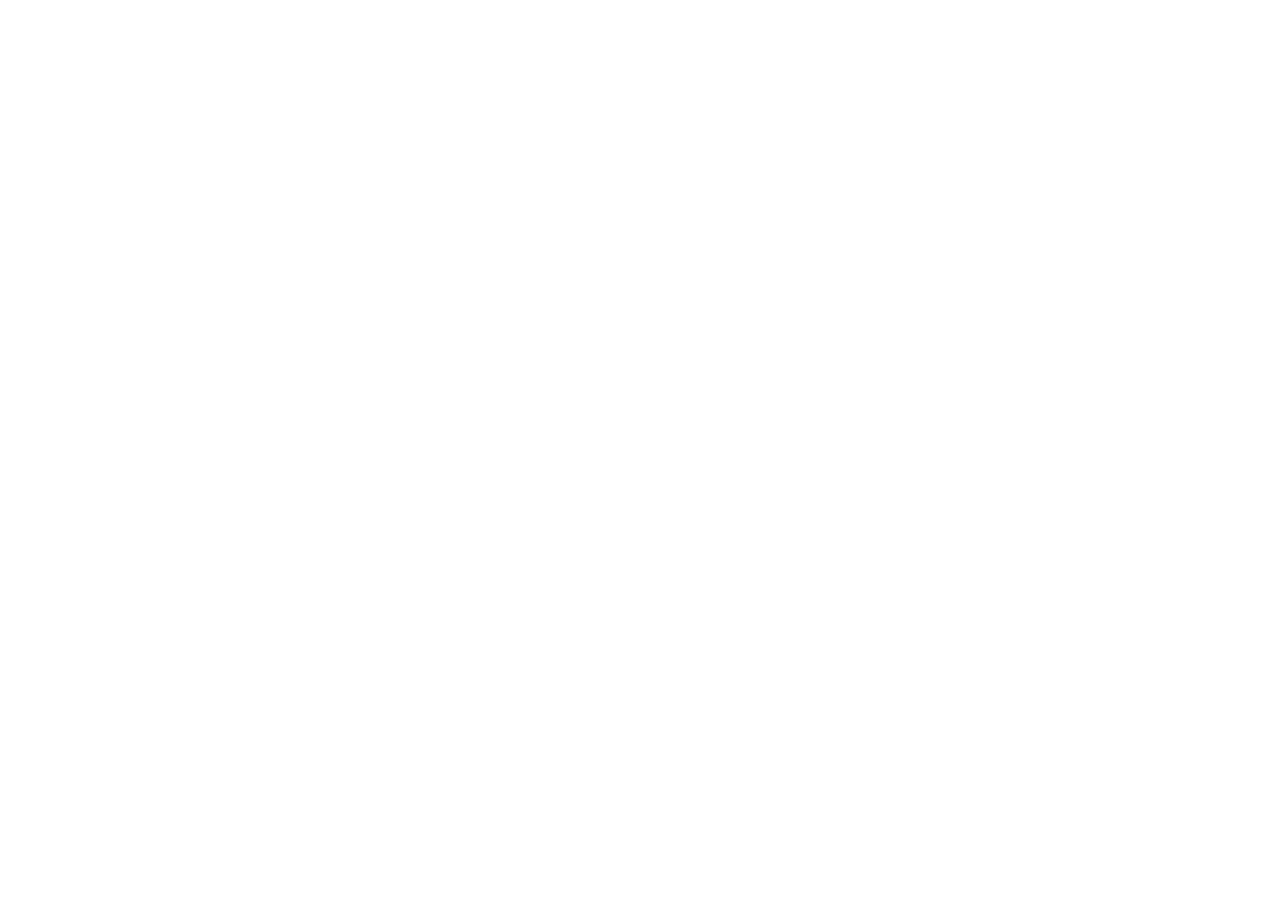
==== index.html @ bb166e1f "Criei a pagina principal" ====
<!DOCTYPE html>
<html lang="pt-br">
<head>
    <meta charset="UTF-8">
    <meta http-equiv="X-UA-Compatible" content="IE=edge">
    <meta name="viewport" content="width=device-width, initial-scale=1.0">
    <link rel="shortcut icon" href="favicon.ico" type="image/x-icon">
    <title>Projeto Redes Socias</title>
</head>
<body>
   
</body>
</html>
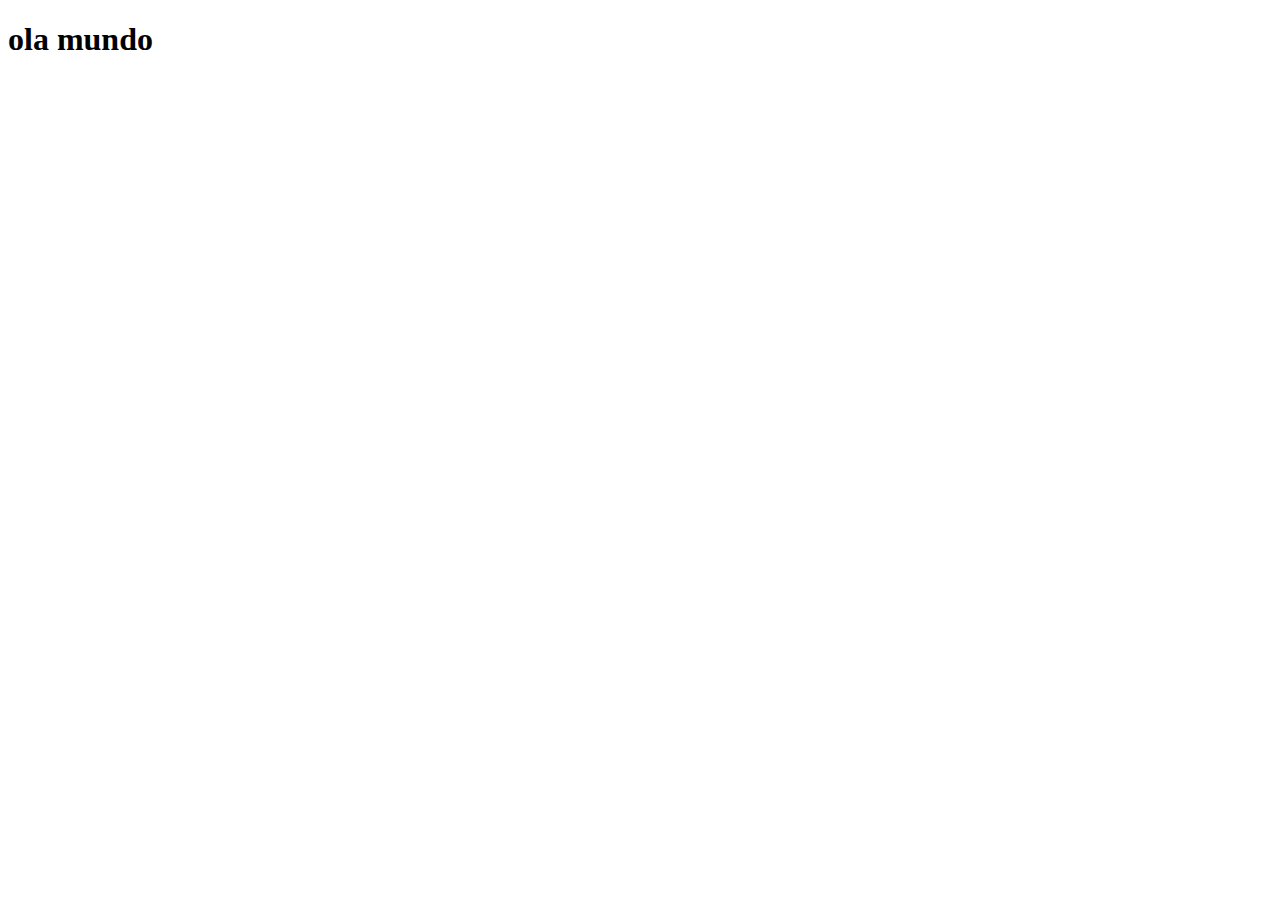
==== commit 9ad88fa3: "Update index.html" ====
--- a/index.html
+++ b/index.html
@@ -8,6 +8,6 @@
     <title>Projeto Redes Socias</title>
 </head>
 <body>
-   
+   <h1>ola mundo</h1>
 </body>
 </html>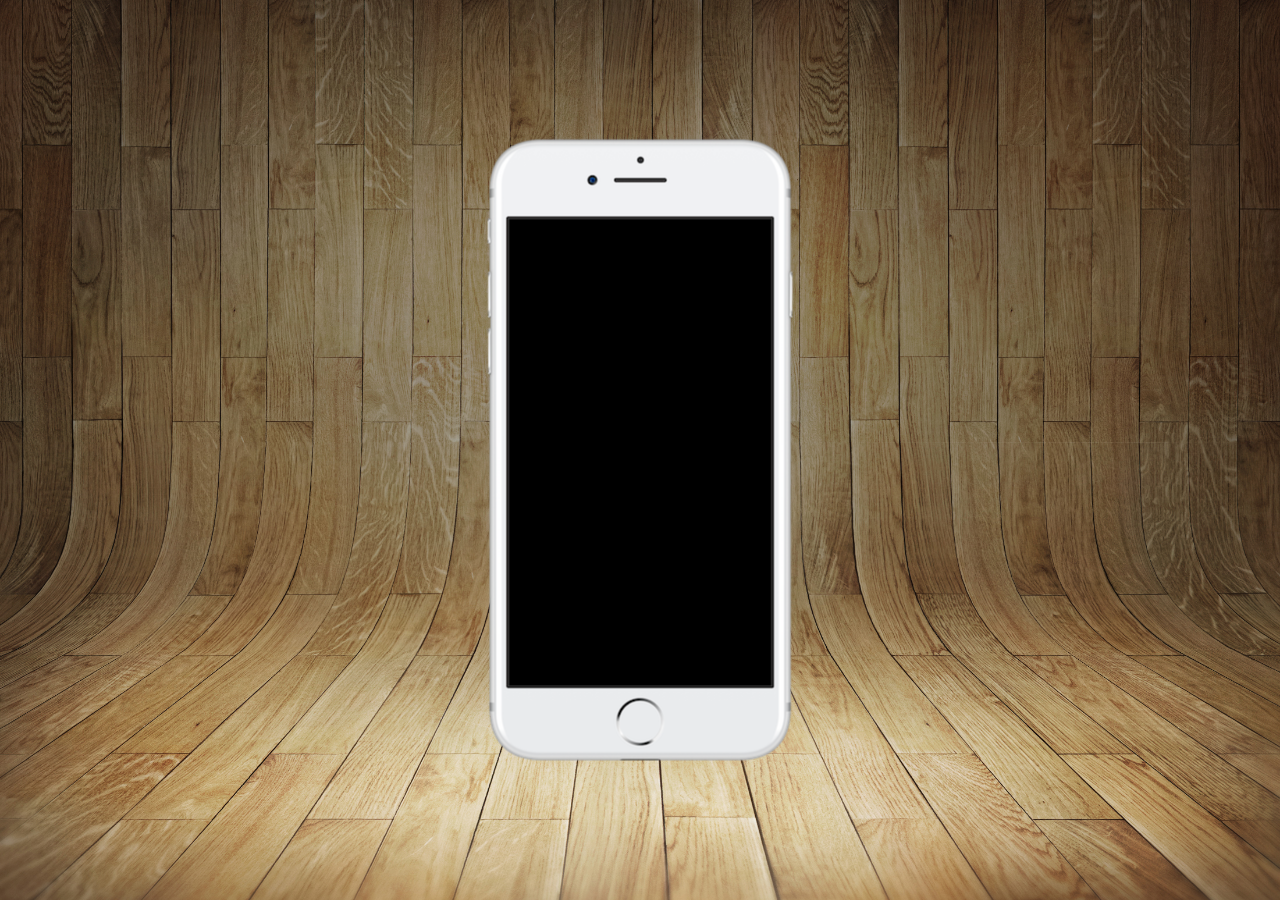
==== commit a4e244a0: "atualizei o estilo" ====
--- a/index.html
+++ b/index.html
@@ -5,9 +5,17 @@
     <meta http-equiv="X-UA-Compatible" content="IE=edge">
     <meta name="viewport" content="width=device-width, initial-scale=1.0">
     <link rel="shortcut icon" href="favicon.ico" type="image/x-icon">
+    <link rel="stylesheet" href="estilos/style.css">
     <title>Projeto Redes Socias</title>
 </head>
 <body>
-   <h1>ola mundo</h1>
+    <main>
+        <section  id="telefone">
+
+        </section>
+        <section id="rede-sociais">
+
+        </section>
+    </main>
 </body>
 </html>--- a/estilos/style.css
+++ b/estilos/style.css
@@ -0,0 +1,37 @@
+@charset "UTF-8";
+
+* {
+    margin: 0px;
+    padding: 0px;
+    font-family: Arial, Helvetica, sans-serif;
+}
+
+html, body {
+height: 100vh;
+width: 100vw;
+background-color: black;
+}
+
+body {
+    background:url(../imagens/fundo-madeira.jpg) no-repeat top center;
+    background-size: cover;
+    background-attachment: fixed;
+}
+
+main {
+    position: relative;
+    height: 100vh;
+  
+}
+
+section#telefone {
+    position: absolute;
+    top: 50%;
+    left: 50%;
+    transform: translate(-50%,-50%);
+    height: 627px;
+    width: 311px;
+    background:url(../imagens/frame-iphone.png) no-repeat;
+
+
+}
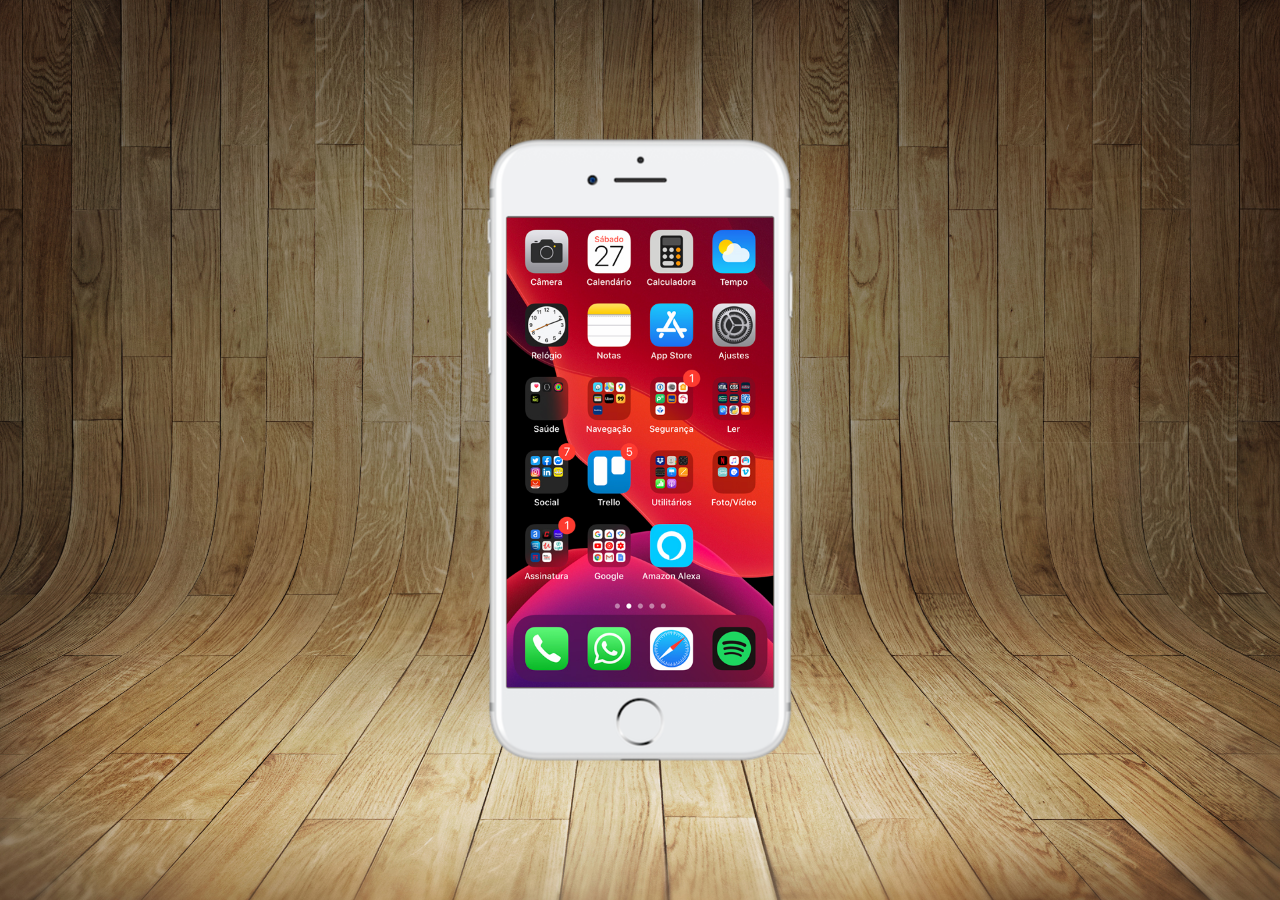
==== commit 3520c09c: "criei a tela home" ====
--- a/index.html
+++ b/index.html
@@ -6,12 +6,13 @@
     <meta name="viewport" content="width=device-width, initial-scale=1.0">
     <link rel="shortcut icon" href="favicon.ico" type="image/x-icon">
     <link rel="stylesheet" href="estilos/style.css">
+    
     <title>Projeto Redes Socias</title>
 </head>
 <body>
     <main>
         <section  id="telefone">
-
+            <iframe src="home.html" name="tela" id="tela" frameborder="0"></iframe>
         </section>
         <section id="rede-sociais">
 
--- a/estilos/style.css
+++ b/estilos/style.css
@@ -21,7 +21,6 @@
 main {
     position: relative;
     height: 100vh;
-  
 }
 
 section#telefone {
@@ -32,6 +31,12 @@
     height: 627px;
     width: 311px;
     background:url(../imagens/frame-iphone.png) no-repeat;
+}
 
-
+iframe#tela {
+    position: relative;
+    top: 81px;
+    left: 22px;
+    width: 267px;
+    height: 470px;
 }
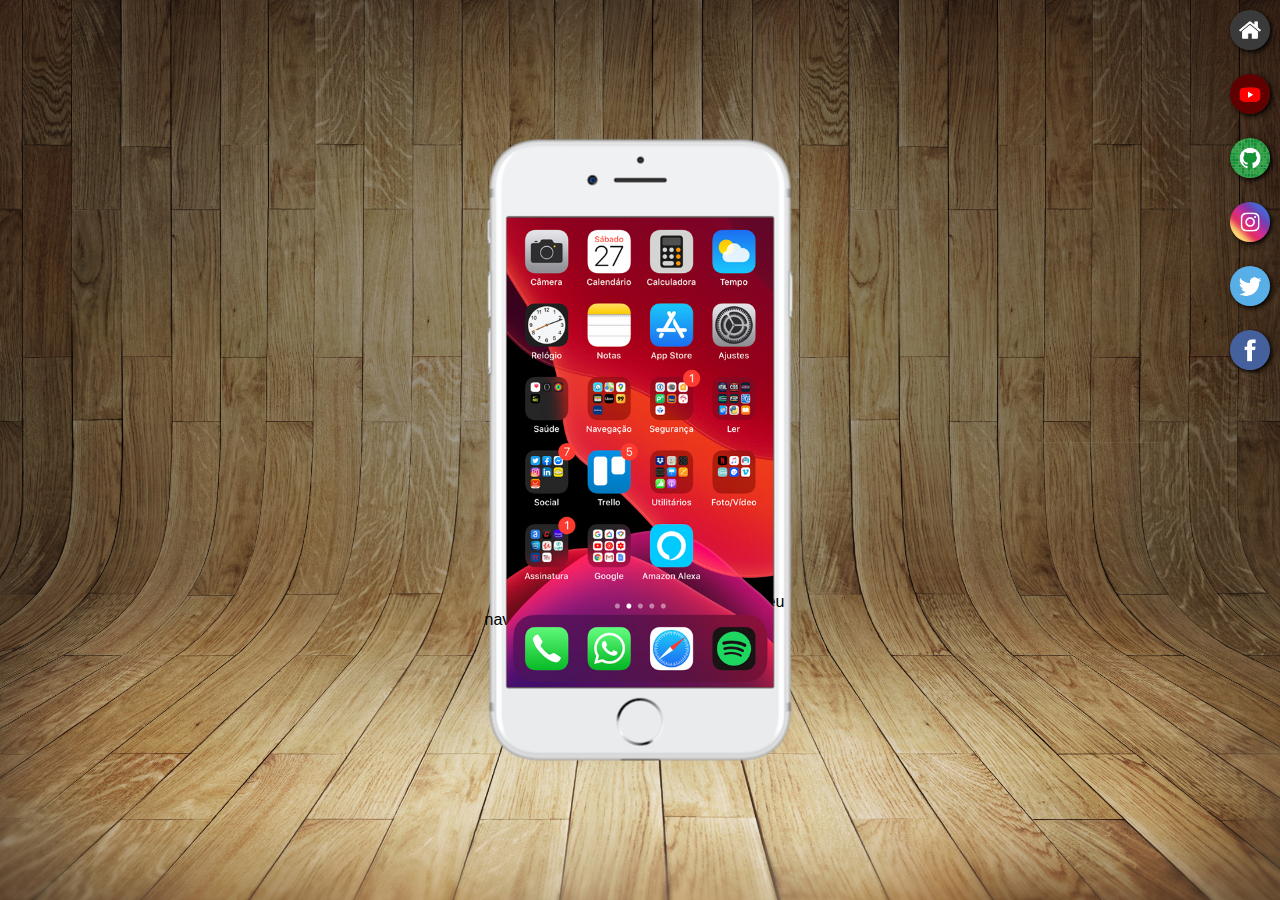
==== commit 557e4a48: "Botões na laterais" ====
--- a/index.html
+++ b/index.html
@@ -13,9 +13,15 @@
     <main>
         <section  id="telefone">
             <iframe src="home.html" name="tela" id="tela" frameborder="0"></iframe>
+            Seu navegador não compativel com isso.
         </section>
         <section id="rede-sociais">
-
+            <a href="#" target="tela"><img src="imagens/logo-home.jpg" alt="Home"></a><br>
+            <a href="#" target="tela"><img src="imagens/logo-youtube.jpg" alt="youtube"></a><br>
+            <a href="#" target="tela"><img src="imagens/logo-github.jpg" alt="github"></a><br>
+            <a href="#" target="tela"><img src="imagens/logo-instagram.jpg" alt="instagran"></a><br>
+            <a href="#" target="tela"><img src="imagens/logo-twitter.jpg" alt="twitter"></a><br>
+            <a href="#" target="tela"><img src="imagens/logo-facebook.jpg" alt="facebook"></a>
         </section>
     </main>
 </body>
--- a/estilos/style.css
+++ b/estilos/style.css
@@ -40,3 +40,23 @@
     width: 267px;
     height: 470px;
 }
+
+section#rede-sociais {
+    text-align: right;
+}
+
+section#rede-sociais >a >img {
+    width: 40px;
+    margin: 10px;
+    border-radius: 50%;
+    box-shadow: 2px 2px 5px rgba(0, 0, 0.400) ;
+    box-sizing: border-box;
+}
+
+section#rede-sociais img:hover {
+    border:  2px solid #aeaeae;
+    transform: translate(-3px,-3px);
+    box-shadow: 5pc 5px 10px rgba(0, 0, 0, 0.623);
+    transition: transform .2s, border 1s;
+    
+}
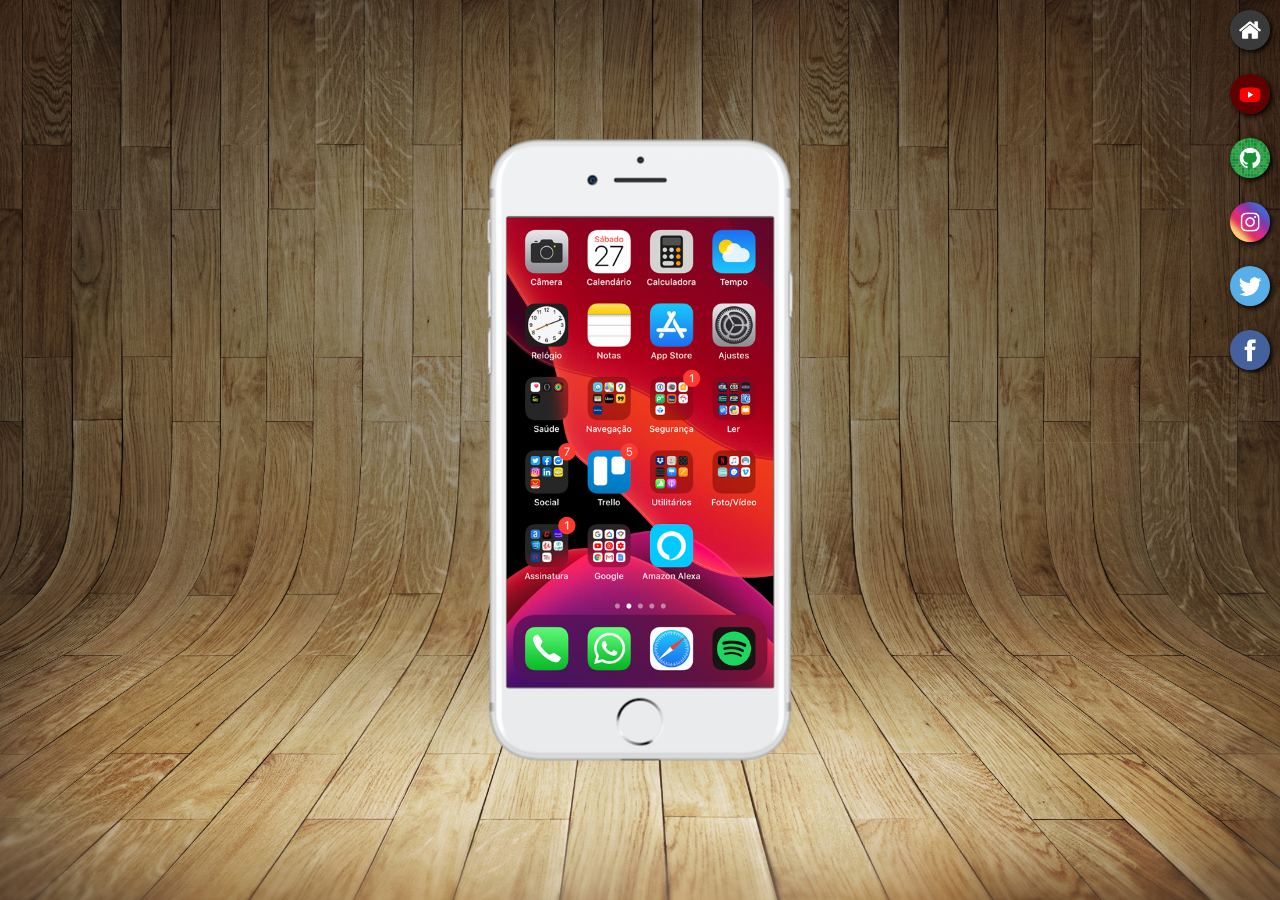
==== commit 8f85b42e: "coloquei os link das redes-sociais" ====
--- a/index.html
+++ b/index.html
@@ -12,16 +12,18 @@
 <body>
     <main>
         <section  id="telefone">
-            <iframe src="home.html" name="tela" id="tela" frameborder="0"></iframe>
-            Seu navegador não compativel com isso.
+            <iframe src="home.html" name="tela" id="tela" frameborder="0">
+                Seu navegador não compativel com isso.
+            </iframe>''
+          
         </section>
         <section id="rede-sociais">
-            <a href="#" target="tela"><img src="imagens/logo-home.jpg" alt="Home"></a><br>
-            <a href="#" target="tela"><img src="imagens/logo-youtube.jpg" alt="youtube"></a><br>
-            <a href="#" target="tela"><img src="imagens/logo-github.jpg" alt="github"></a><br>
-            <a href="#" target="tela"><img src="imagens/logo-instagram.jpg" alt="instagran"></a><br>
-            <a href="#" target="tela"><img src="imagens/logo-twitter.jpg" alt="twitter"></a><br>
-            <a href="#" target="tela"><img src="imagens/logo-facebook.jpg" alt="facebook"></a>
+            <a href="home.html" target="tela"><img src="imagens/logo-home.jpg" alt="Home"></a><br>
+            <a href="youtube.html" target="tela"><img src="imagens/logo-youtube.jpg" alt="youtube"></a><br>
+            <a href="github.html" target="tela"><img src="imagens/logo-github.jpg" alt="github"></a><br>
+            <a href="instagran.html" target="tela"><img src="imagens/logo-instagram.jpg" alt="instagran"></a><br>
+            <a href="twitter.html" target="tela"><img src="imagens/logo-twitter.jpg" alt="twitter"></a><br>
+            <a href="facebook.html" target="tela"><img src="imagens/logo-facebook.jpg" alt="facebook"></a>
         </section>
     </main>
 </body>
